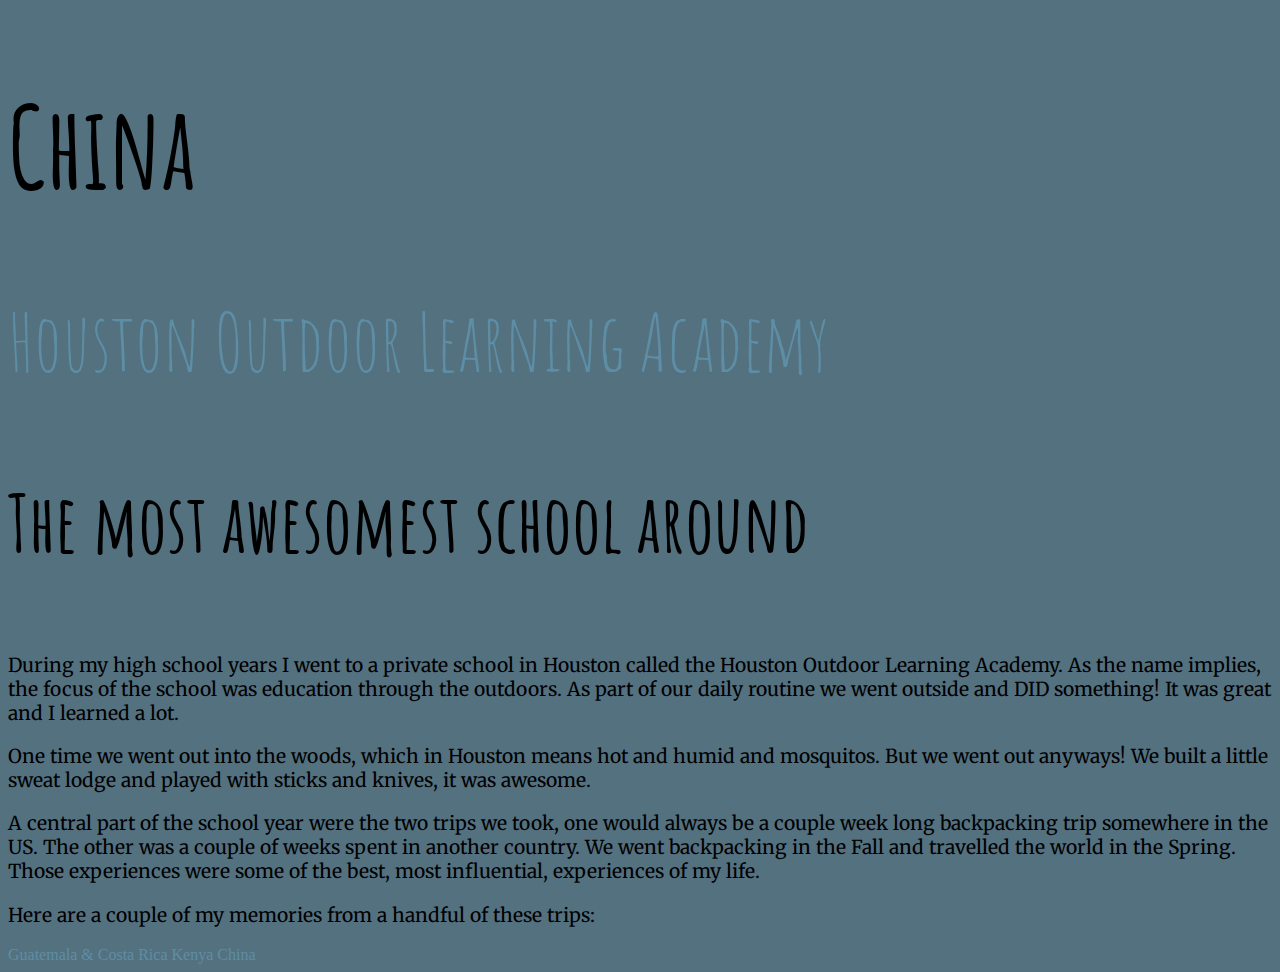
==== dight250/nostalgia/china.html @ 628b8981 "new" ====
<!DOCTYPE html>
<html>
<head>
	<meta charset= "utf-8/">
	<title>HOLA</title>
	<link href='https://fonts.googleapis.com/css?family=Amatic+SC:400,700|Merriweather' rel='stylesheet' type='text/css'>
	<link rel="stylesheet" type="text/css" href="stylesheet.css">
</head>

<body>
	<h1>China</h1>
	<a href="index.html" class = "hola">Houston Outdoor Learning Academy</a> 
	<h3>The most awesomest school around</h3>
		<p>During my high school years I went to a private school in Houston called the Houston Outdoor Learning Academy. As the name implies, the focus of the school was education through the outdoors. As part of our daily routine we went outside and DID something! It was great and I learned a lot.<br></p>

		<p>One time we went out into the woods, which in Houston means hot and humid and mosquitos. But we went out anyways! We built a little sweat lodge and played with sticks and knives, it was awesome.<br></p>

		<p>A central part of the school year were the two trips we took, one would always be a couple week long backpacking trip somewhere in the US. The other was a couple of weeks spent in another country. We went backpacking in the Fall and travelled the world in the Spring. Those experiences were some of the best, most influential, experiences of my life.<br></p>

		<p>Here are a couple of my memories from a handful of these trips:<br></p>

		<a href="guatemala.html">Guatemala & Costa Rica</a> <a href="kenya.html">Kenya</a> <a href="china.html">China</a>
</body>
</html>
---- dight250/nostalgia/stylesheet.css ----
/* font-family: 'Amatic SC', cursive; FOR HEADINGS/TITLES
font-family: 'Merriweather', serif; FOR BODY
Pallete: http://paletton.com/palette.php?uid=13s0u0k9hjCeMxgbypj5-d%2B1W7X; */
body {
	color: black;
	background-color: #547180;
}
p {
font-family: 'Merriweather', cursive;
font-size: 1.2em;

}

h1 {
	font-family: 'Amatic SC', cursive;
	font-size: 7em;
}

h3 {
	font-family: 'Amatic SC', cursive;
	font-size: 5em;
}

.hola {
	font-family: 'Amatic SC', cursive;
	font-size: 5em;
}

a {
	text-decoration: none;
	color: #5D8EA5;
}

a:visited {
	color: white;
}
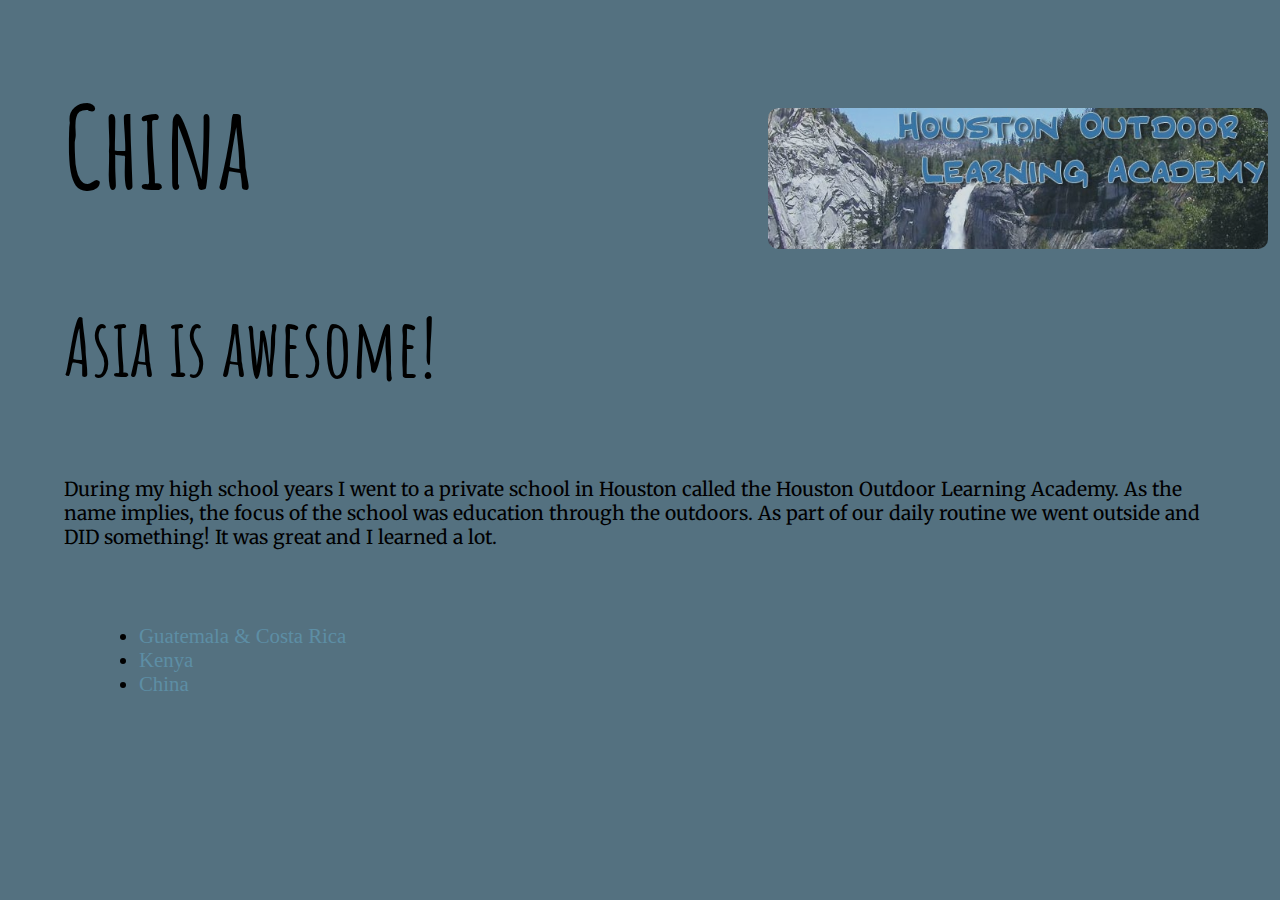
==== commit 9758d691: "update" ====
--- a/dight250/nostalgia/china.html
+++ b/dight250/nostalgia/china.html
@@ -9,16 +9,17 @@
 
 <body>
 	<h1>China</h1>
-	<a href="index.html" class = "hola">Houston Outdoor Learning Academy</a> 
-	<h3>The most awesomest school around</h3>
+	<a href="index.html"><img src="assets/hola.jpg" class = "hola" alt = "HOLA banner from old school site"></a>
+	<h3>Asia is awesome!</h3>
 		<p>During my high school years I went to a private school in Houston called the Houston Outdoor Learning Academy. As the name implies, the focus of the school was education through the outdoors. As part of our daily routine we went outside and DID something! It was great and I learned a lot.<br></p>
 
-		<p>One time we went out into the woods, which in Houston means hot and humid and mosquitos. But we went out anyways! We built a little sweat lodge and played with sticks and knives, it was awesome.<br></p>
+		
 
-		<p>A central part of the school year were the two trips we took, one would always be a couple week long backpacking trip somewhere in the US. The other was a couple of weeks spent in another country. We went backpacking in the Fall and travelled the world in the Spring. Those experiences were some of the best, most influential, experiences of my life.<br></p>
+	<div class = "links">
+		<li><a href="guatemala.html">Guatemala & Costa Rica</a></li> 
+		<li><a href="kenya.html">Kenya</a></li>
+		<li><a href="china.html">China</a></li>
+	</div>
 
-		<p>Here are a couple of my memories from a handful of these trips:<br></p>
-
-		<a href="guatemala.html">Guatemala & Costa Rica</a> <a href="kenya.html">Kenya</a> <a href="china.html">China</a>
 </body>
 </html>--- a/dight250/nostalgia/stylesheet.css
+++ b/dight250/nostalgia/stylesheet.css
@@ -4,12 +4,28 @@
 body {
 	color: black;
 	background-color: #547180;
+	width: 90%;
+	height: auto;
+	margin: auto;
 }
 p {
 font-family: 'Merriweather', cursive;
 font-size: 1.2em;
 
 }
+
+/* image hover opacity idea
+
+img {
+	opacity: 0.9;
+    transition: opacity .40s ease-in-out;
+}
+
+img:hover {
+	opacity: 1;
+}
+
+*/
 
 h1 {
 	font-family: 'Amatic SC', cursive;
@@ -21,9 +37,8 @@
 	font-size: 5em;
 }
 
-.hola {
-	font-family: 'Amatic SC', cursive;
-	font-size: 5em;
+.note {
+font-size: 0.9em;
 }
 
 a {
@@ -35,4 +50,69 @@
 	color: white;
 }
 
+.dandl {
+	border-radius: 50%;
+	width: 300px;
+	height: auto;
+	shape-outside: border-box;
+	float: left;
+	padding: 10px;
 
+}
+
+.hola {
+	border-radius: 10px;
+	width: 500px;
+	height: auto;
+	position: absolute;
+	top: 12%;
+	right: 0;
+	left: 60%;
+	opacity: 0.75;
+    transition: opacity .40s ease-in-out;
+}
+
+.hola:hover {
+	opacity: 1;
+}
+
+.links {
+	font-size: 1.3em;
+	margin: 75px;
+}
+
+.crabs {
+	border-radius: 10px;
+	height: 300px;
+	width: auto;
+	margin-bottom: 30px;
+}
+
+.lice {
+	border-radius: 10px;
+	height: 300px;
+	width: auto;
+	position: absolute;
+	top: 786px;
+	right: 890px;
+	bottom: 200px;
+	margin-bottom: 30px;
+}
+
+.monkey {
+	border-radius: 10px;
+	height: 300px;
+	width: auto;
+	margin-bottom: 30px;
+
+}
+
+.champa {
+	border-radius: 60px;
+	shape-outside: content-box;
+	height: 165px;
+	width: auto;
+	float: right;
+	margin: 19px;
+
+}
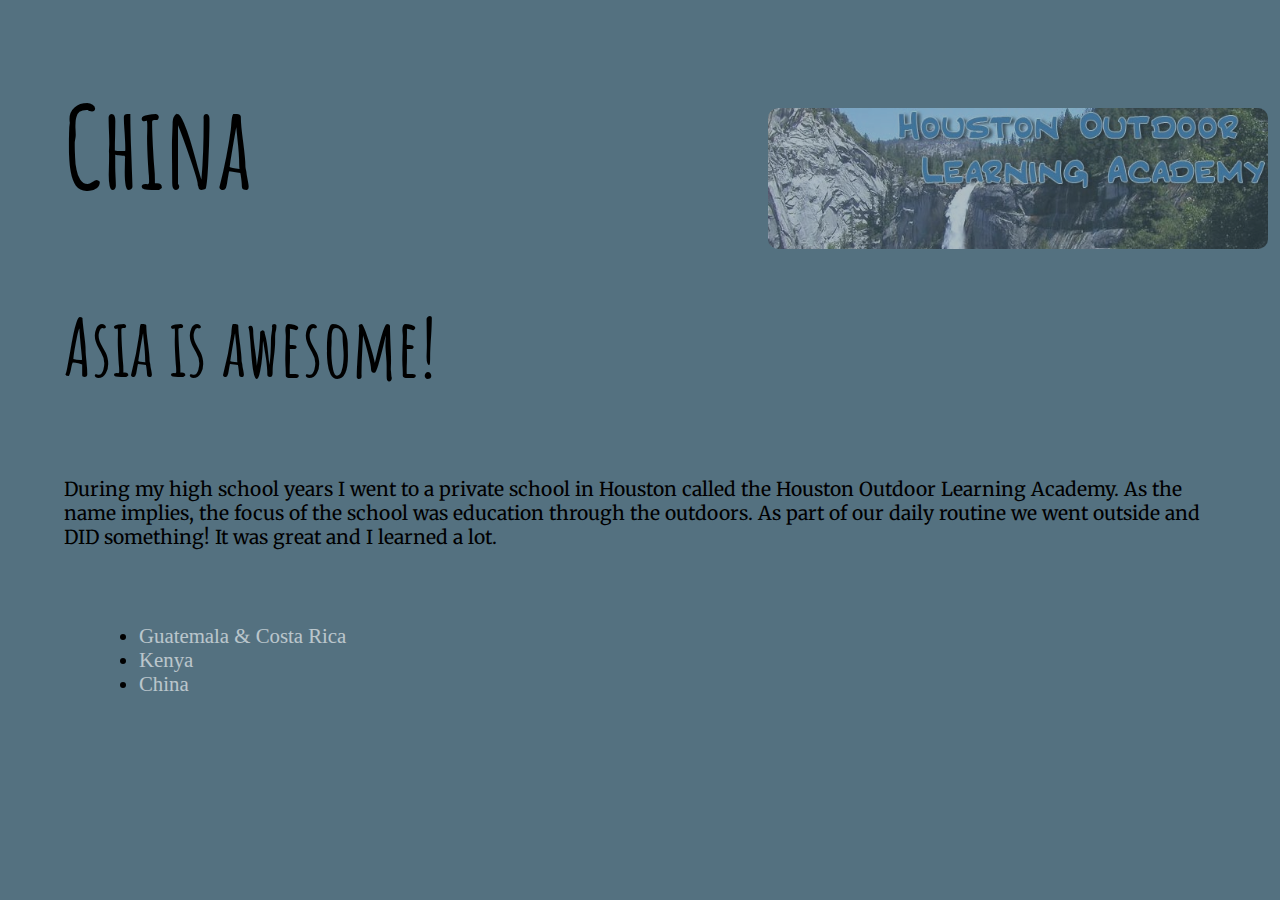
==== commit a44a46e0: "update" ====
--- a/dight250/nostalgia/china.html
+++ b/dight250/nostalgia/china.html
@@ -5,6 +5,7 @@
 	<title>HOLA</title>
 	<link href='https://fonts.googleapis.com/css?family=Amatic+SC:400,700|Merriweather' rel='stylesheet' type='text/css'>
 	<link rel="stylesheet" type="text/css" href="stylesheet.css">
+	<link rel="icon" href="assets/favicon.ico" type="image/x-icon">
 </head>
 
 <body>
--- a/dight250/nostalgia/stylesheet.css
+++ b/dight250/nostalgia/stylesheet.css
@@ -43,11 +43,17 @@
 
 a {
 	text-decoration: none;
-	color: #5D8EA5;
+	color: white;
+	opacity: 0.6;
+    transition: opacity .40s ease-in-out;
 }
 
 a:visited {
-	color: white;
+	color: #FF896A;
+}
+
+a:hover {
+	opacity: 1;
 }
 
 .dandl {
@@ -68,7 +74,7 @@
 	top: 12%;
 	right: 0;
 	left: 60%;
-	opacity: 0.75;
+	opacity: 0.9;
     transition: opacity .40s ease-in-out;
 }
 
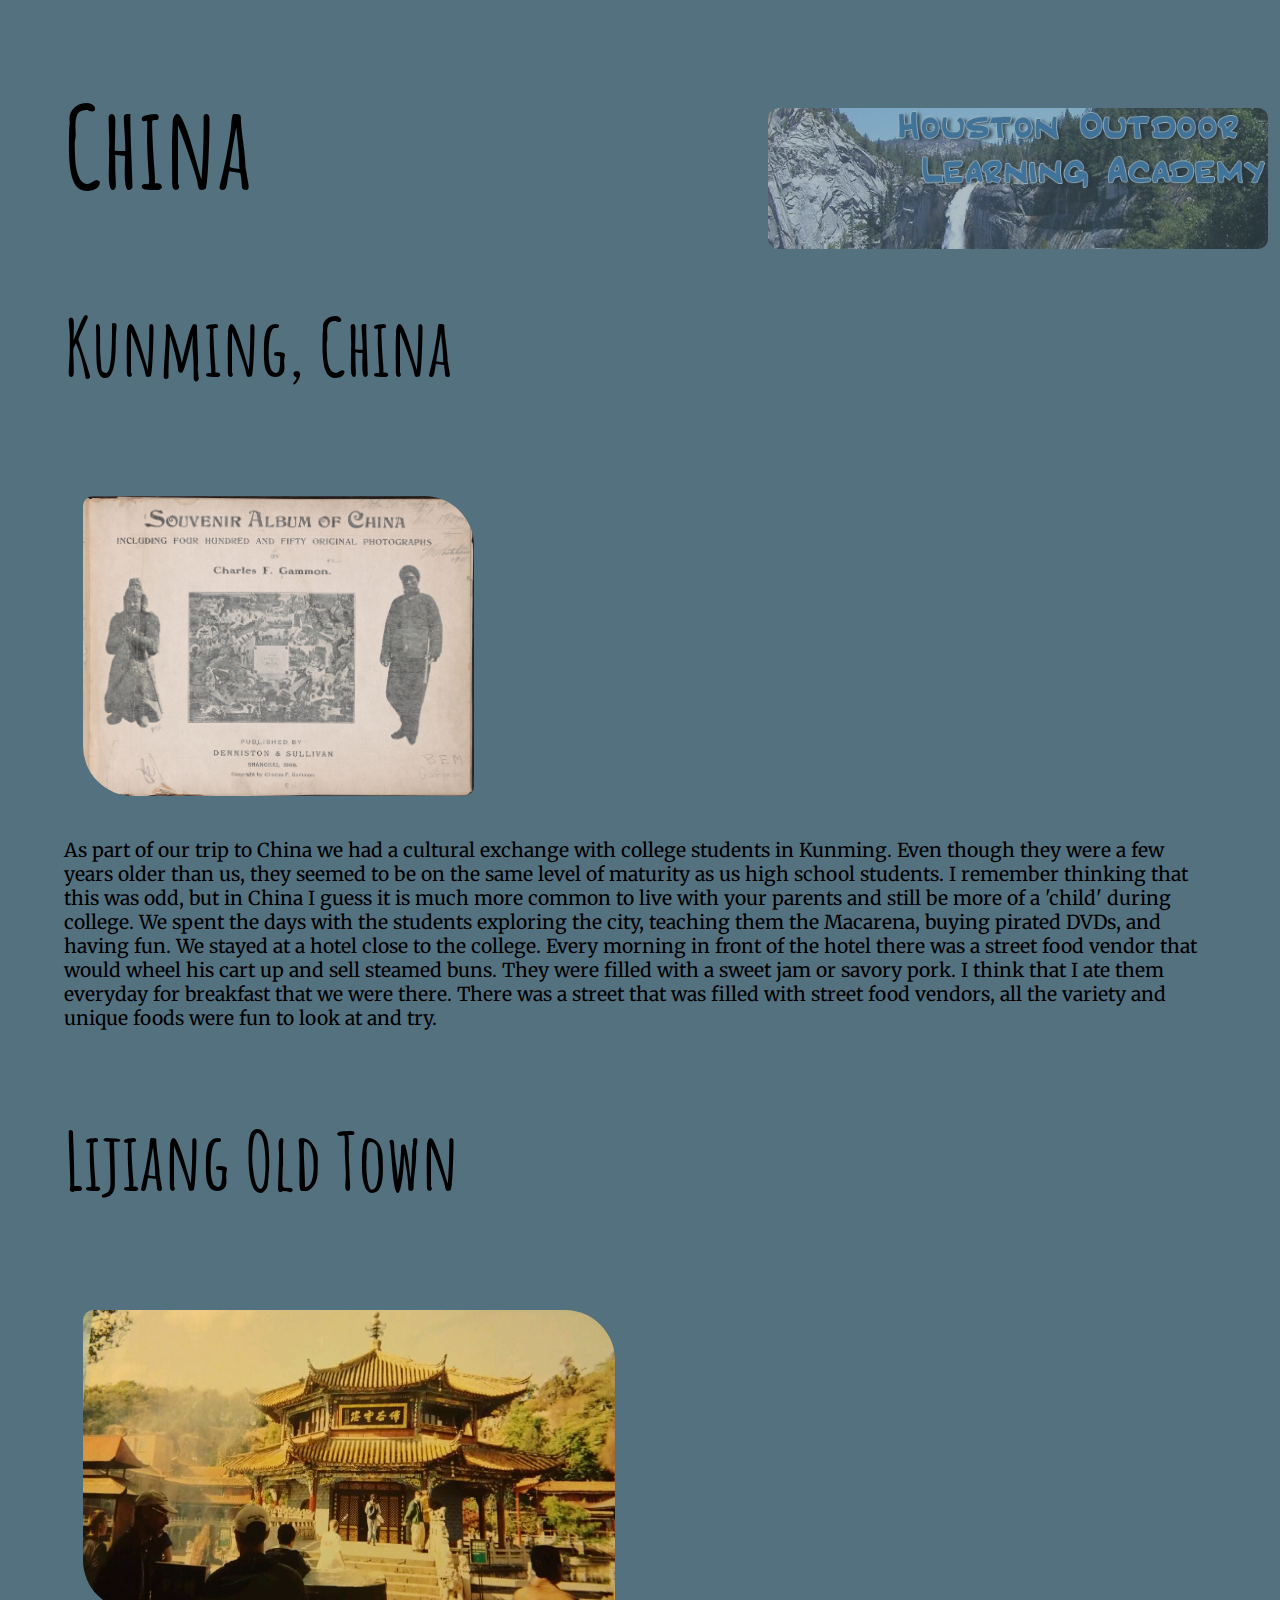
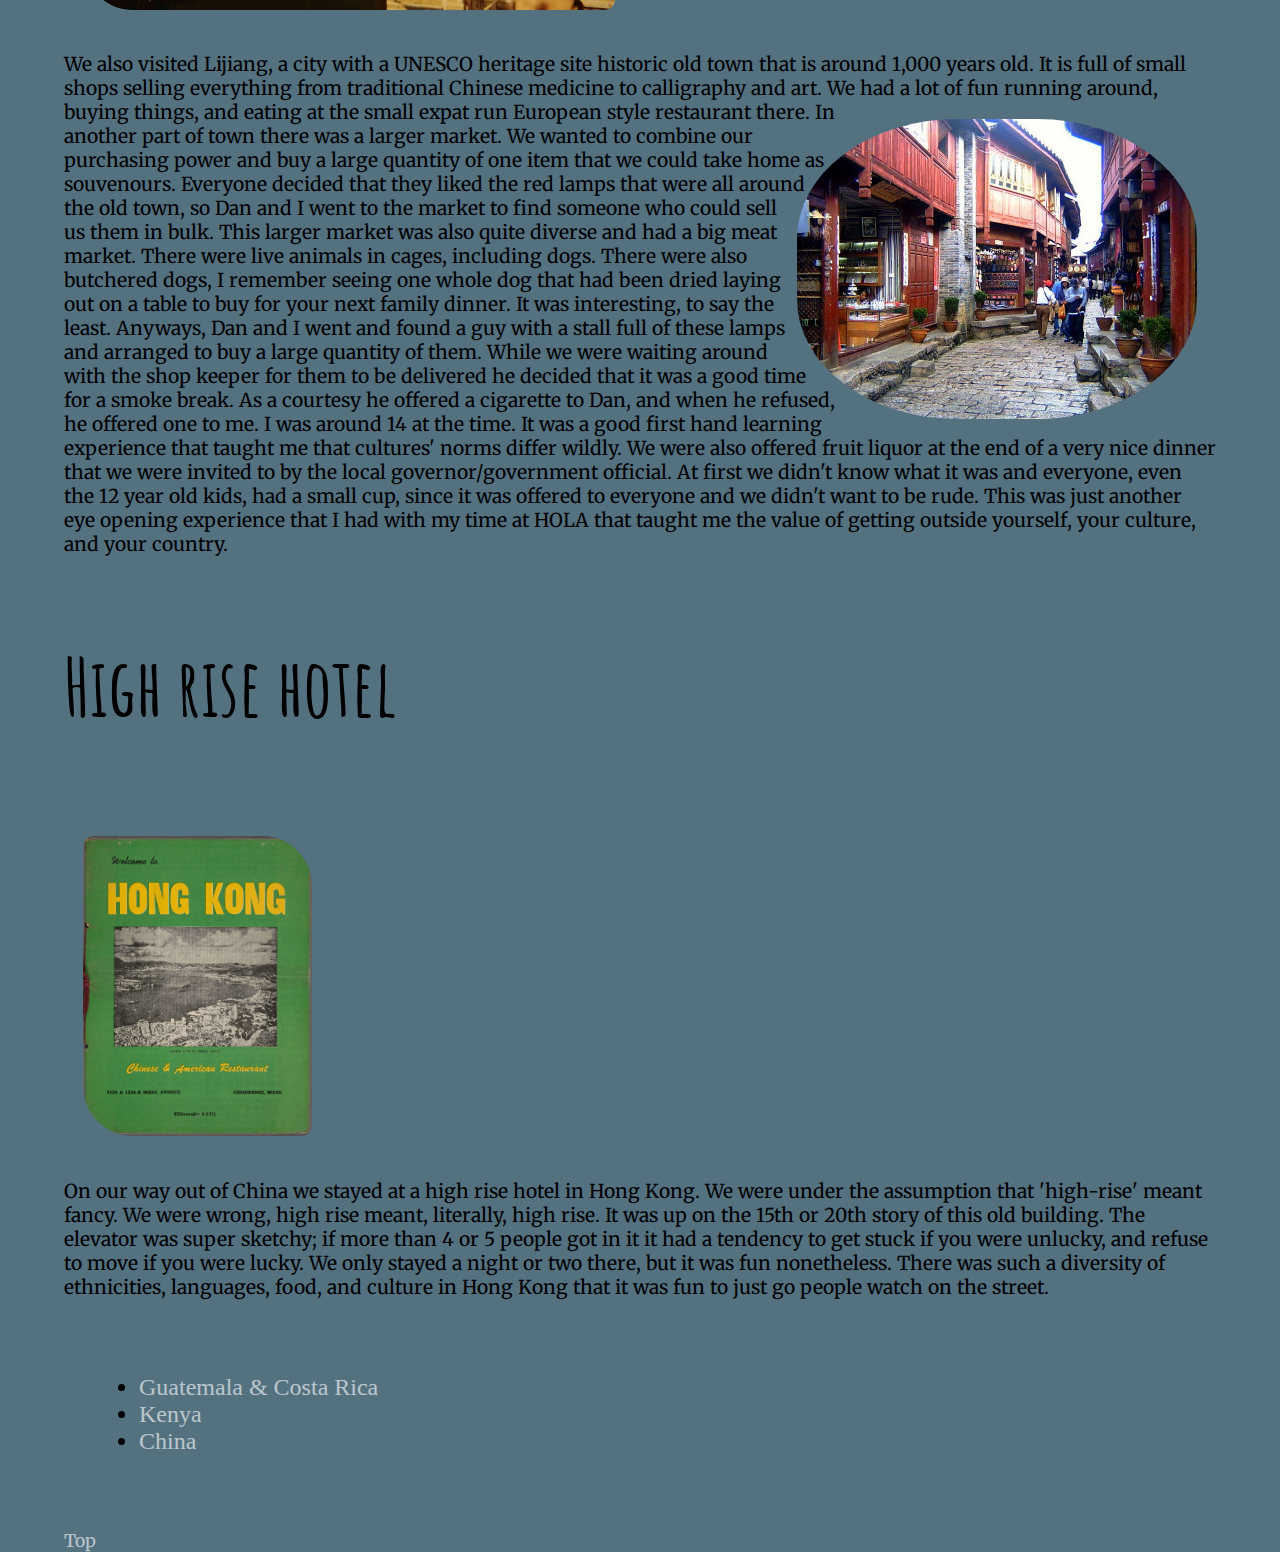
==== commit 077fc354: "update" ====
--- a/dight250/nostalgia/china.html
+++ b/dight250/nostalgia/china.html
@@ -1,5 +1,6 @@
 <!DOCTYPE html>
 <html>
+<p id = "top"><p>
 <head>
 	<meta charset= "utf-8/">
 	<title>HOLA</title>
@@ -11,8 +12,21 @@
 <body>
 	<h1>China</h1>
 	<a href="index.html"><img src="assets/hola.jpg" class = "hola" alt = "HOLA banner from old school site"></a>
-	<h3>Asia is awesome!</h3>
-		<p>During my high school years I went to a private school in Houston called the Houston Outdoor Learning Academy. As the name implies, the focus of the school was education through the outdoors. As part of our daily routine we went outside and DID something! It was great and I learned a lot.<br></p>
+
+	<h3>Kunming, China</h3>
+	<img src="assets/albumchina.jpg" id = "achina">
+		<p>As part of our trip to China we had a cultural exchange with college students in Kunming. Even though they were a few years older than us, they seemed to be on the same level of maturity as us high school students. I remember thinking that this was odd, but in China I guess it is much more common to live with your parents and still be more of a 'child' during college. We spent the days with the students exploring the city, teaching them the Macarena, buying pirated DVDs, and having fun. We stayed at a hotel close to the college. Every morning in front of the hotel there was a street food vendor that would wheel his cart up and sell steamed buns. They were filled with a sweet jam or savory pork. I think that I ate them everyday for breakfast that we were there. There was a street that was filled with street food vendors, all the variety and unique foods were fun to look at and try. 
+		<br></p>
+
+<h3>Lijiang Old Town</h3>
+		<img src="assets/chinahola.jpg" id = "ch">
+		<p>We also visited Lijiang, a city with a UNESCO heritage site historic old town that is around 1,000 years old. It is full of small shops selling everything from traditional Chinese medicine to calligraphy and art. We had a lot of fun running <img src="assets/lijiang.jpg" id = "lijiang">around, buying things, and eating at the small expat run European style restaurant there. In another part of town there was a larger market. We wanted to combine our purchasing power and buy a large quantity of one item that we could take home as souvenours. Everyone decided that they liked the red lamps that were all around the old town, so Dan and I went to the market to find someone who could sell us them in bulk. This larger market was also quite diverse and had a big meat market. There were live animals in cages, including dogs. There were also butchered dogs, I remember seeing one whole dog that had been dried laying out on a table to buy for your next family dinner. It was interesting, to say the least. Anyways, Dan and I went and found a guy with a stall full of these lamps and arranged to buy a large quantity of them. While we were waiting around with the shop keeper for them to be delivered he decided that it was a good time for a smoke break. As a courtesy he offered a cigarette to Dan, and when he refused, he offered one to me. I was around 14 at the time. It was a good first hand learning experience that taught me that cultures' norms differ wildly. We were also offered fruit liquor at the end of a very nice dinner that we were invited to by the local governor/government official. At first we didn't know what it was and everyone, even the 12 year old kids, had a small cup, since it was offered to everyone and we didn't want to be rude. This was just another eye opening experience that I had with my time at HOLA that taught me the value of getting outside yourself, your culture, and your country.
+		<br></p>
+
+<h3>High rise hotel</h3>
+<img src="assets/hongkong.jpg" id = "hk">
+		<p>On our way out of China we stayed at a high rise hotel in Hong Kong. We were under the assumption that 'high-rise' meant fancy. We were wrong, high rise meant, literally, high rise. It was up on the 15th or 20th story of this old building. The elevator was super sketchy; if more than 4 or 5 people got in it it had a tendency to get stuck if you were unlucky, and refuse to move if you were lucky. We only stayed a night or two there, but it was fun nonetheless. There was such a diversity of ethnicities, languages, food, and culture in Hong Kong that it was fun to just go people watch on the street.  
+		<br></p>
 
 		
 
@@ -21,6 +35,6 @@
 		<li><a href="kenya.html">Kenya</a></li>
 		<li><a href="china.html">China</a></li>
 	</div>
-
+<a href="#top" id = "top">Top</a>
 </body>
 </html>--- a/dight250/nostalgia/stylesheet.css
+++ b/dight250/nostalgia/stylesheet.css
@@ -1,6 +1,11 @@
 /* font-family: 'Amatic SC', cursive; FOR HEADINGS/TITLES
 font-family: 'Merriweather', serif; FOR BODY
 Pallete: http://paletton.com/palette.php?uid=13s0u0k9hjCeMxgbypj5-d%2B1W7X; */
+#top {
+	font-size: 1.1em;
+	font-family: 'Merriweather', cursive;
+}
+
 body {
 	color: black;
 	background-color: #547180;
@@ -83,7 +88,7 @@
 }
 
 .links {
-	font-size: 1.3em;
+	font-size: 1.5em;
 	margin: 75px;
 }
 
@@ -122,3 +127,72 @@
 	margin: 19px;
 
 }
+
+.africa {
+	border-radius: 10px;
+	height: 300px;
+	width: auto;
+	margin: 19px;
+}
+
+.maasai {
+	border-radius: 10px;
+	height: 300px;
+	width: auto;
+	margin: 19px;
+
+}
+
+.mango {
+	border-radius: 50%;
+	height: 300px;
+	width: auto;
+	shape-outside: border-box;
+	float: right;
+	margin: 5px;
+	
+
+}
+
+.lyons {
+	border-radius: 75px 10px 75px 10px;
+	height: 300px;
+	width: auto;
+	margin: 19px;
+
+}
+
+#achina {
+	border-radius: 10px 50px 10px 50px;
+	height: 300px;
+	width: auto;
+	margin: 19px;
+
+}
+
+#hk {
+	border-radius: 10px 50px 10px 50px;
+	height: 300px;
+	width: auto;
+	margin: 19px;
+
+}
+
+#lijiang {
+	border-radius: 40%;
+	height: 300px;
+	width: auto;
+	margin: 19px;
+	shape-outside: border-box;
+	float: right;
+
+}
+
+#ch {
+	border-radius: 10px 50px 10px 50px;
+	height: 300px;
+	width: auto;
+	margin: 19px;
+
+}
+
